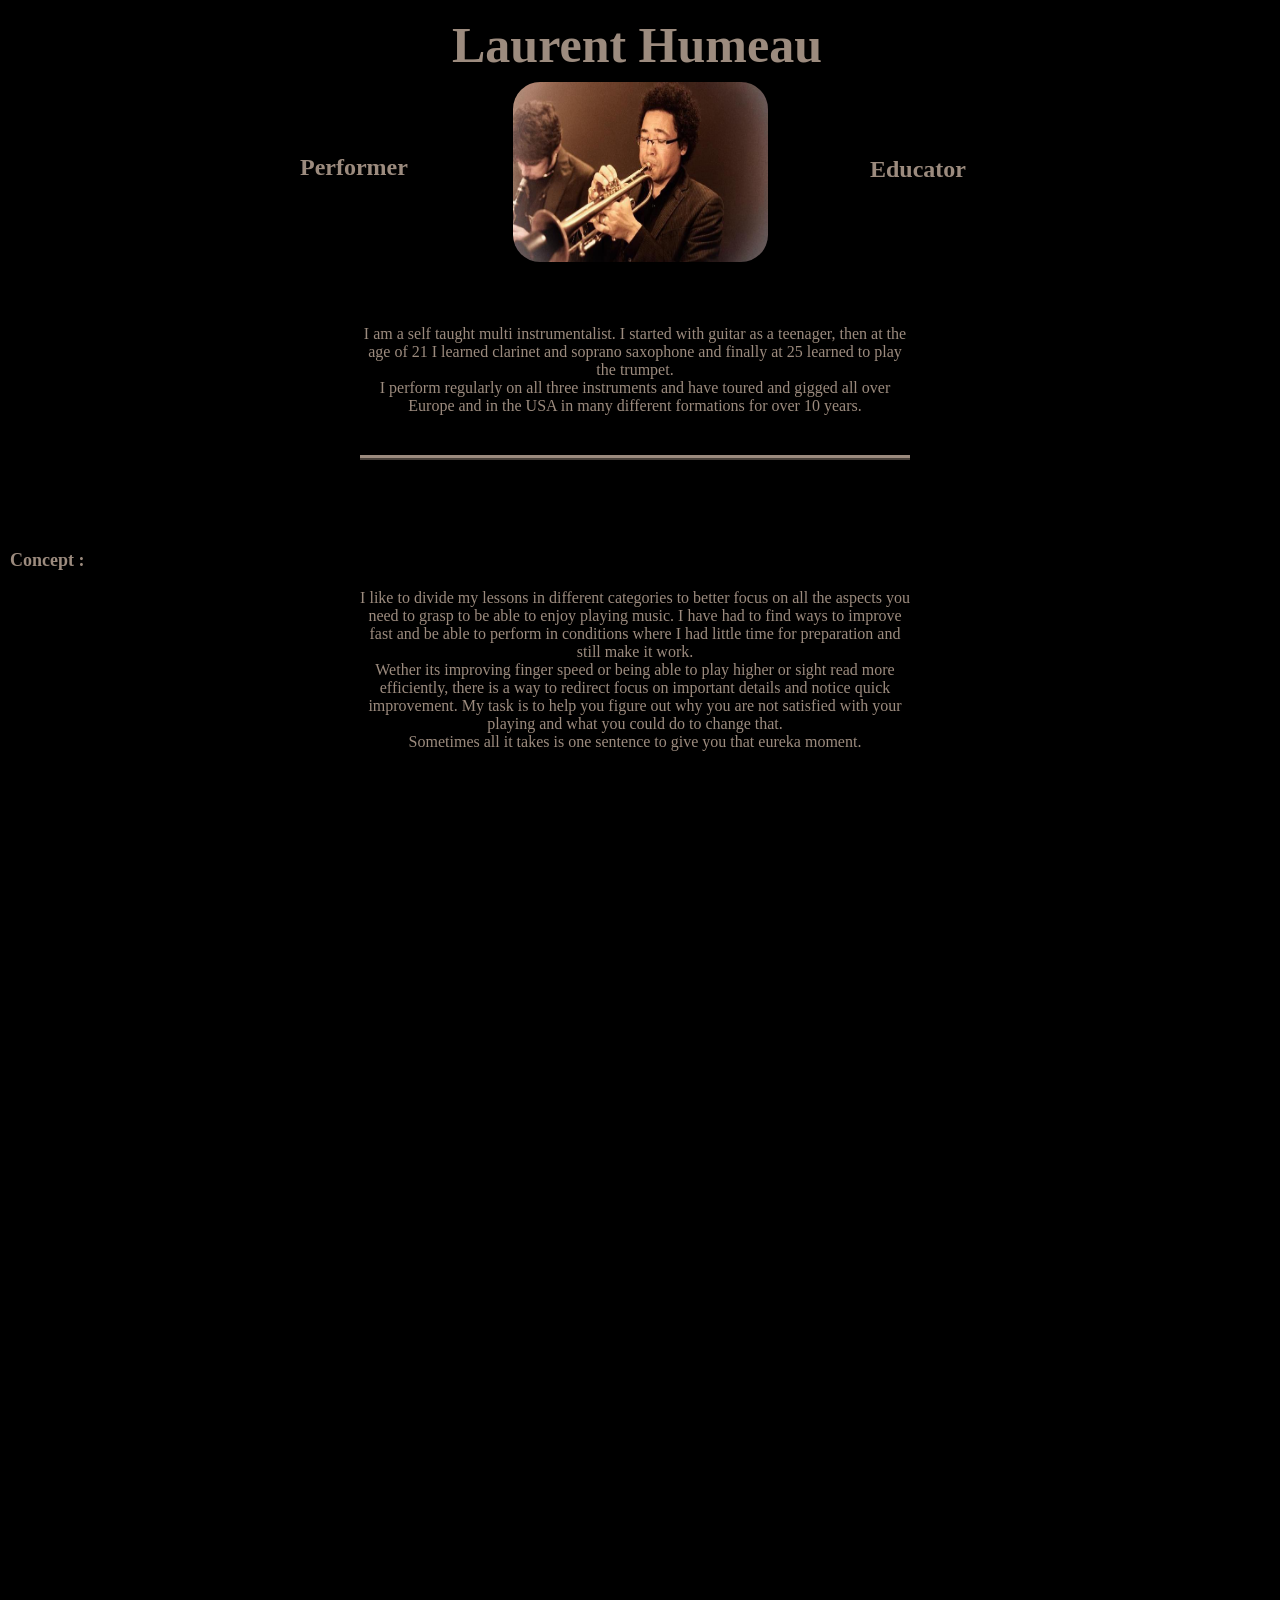
==== index.html @ 0287a481 "Add files via upload" ====
<!doctype html>
<html>
<head>
<title> Music lessons adapted to your needs </title>
<meta charset="utf-8">
<meta name="viewport" content="width=device-width, initial-scale=1.0">
<style>
html, body {
  width: 100%;
  height: 100%;
  margin: 0;
  margin-bottom: 40px;
  padding: 0;
  background-color: black;
overflow-x: hidden;

}
a{
      display: block;
      width: 80px;
      margin: auto;

  }
</style>
</head>
<body>

<div style="position: relative;">
<style>
h1 {
  position: relative; left: 442px; top: -28px;
  margin: 3;
  padding: 10px;
  max-width: 300px;
  min-width: 400px;
color: #9c8b7e;
font-size: 50px;

}
</style>





<h1 > Laurent Humeau </h1>

<h2 style="position: relative; left: 300px; top: 9px; color: #9c8b7e; "> Performer </h2>
<h2 style="position: relative; left: 870px; top: -36px; color: #9c8b7e; "> Educator </h2>


<Style>
.trumpet {
  display:inline-block;
  position: relative;
  top: -160px;
  left: 510px;
  width: 255px;
  height: 180px;
  border-radius: 30px;
  border-style: solid;
}
</style>


<img class="trumpet" src="bohemesauvage.jpg" alt="trumpet">

</div>



<div style="position: relative; text-align: center;
top: -120px;
left: 360px;
width: 550px;
height: 40px;
border-style: ridge; border-color: #9c8b7e;
border-top: 0px;
border-left: 0px;
border-right: 0px;
padding-bottom: 90px;
border-width: thick;
">

<p style="color: #9c8b7e;">I am a self taught multi instrumentalist.
I started with guitar as a teenager, then at the age of 21 I learned clarinet and soprano saxophone and finally at 25 learned to play the trumpet.
<br>I perform regularly on all three instruments and have toured and gigged all over Europe and in the USA in many different formations for over 10 years. </p>
</div>

<div style="position: relative; top: -50px;">
<h3 style="color: #9c8b7e;margin-left: 10px;"><font size="+1"> Concept : </font>  </h3>

  <p style="width: 550px; color: #9c8b7e; position: relative;  left: 360px; text-align: center;  " > I like to divide my lessons in different categories to better focus on all the aspects you need to grasp to be able to enjoy playing music.
I have had to find ways to improve fast and be able to perform in conditions where I had little time for preparation and still make it work. <br>Wether its improving finger speed or being able to play higher or sight read more efficiently, there is a way to redirect focus on important details and notice quick improvement. My task is to help you figure out why you are not satisfied with your playing and what you
could do to change that. <br>Sometimes all it takes is one sentence to give you that eureka moment.  </p>
</div>

<br><br><br><br><br><br><br>

  <div style="float: right; margin-right: 100px; ">

  <iframe width="360" height="215"
  src="https://www.youtube.com/embed/vDBqfBXcNFA"
  title="YouTube video player" frameborder="0"
  allow="accelerometer; autoplay; clipboard-write;
   encrypted-media; gyroscope; picture-in-picture" allowfullscreen></iframe>

  </div>


<div style="position: relative; top: 0px; margin-left: 10px;">
<h4 style="color:#9c8b7e;"> <font size="+1">Guitar</font></h4>
<p style="width: 500px;color: #9c8b7e;"> Learn to comp in the swing style. Get familiar with the basic chords and chord
  progressions. Learn to play with relaxed hands and connect your ear to the guitar.
   </p>
</div>

<br><br><br><br><br><br><br><br>

<div style="float: right; margin-right: 100px; margin-top: 3px;">
<iframe width="360" height="215" src="https://www.youtube.com/embed/2_GWYB3eaGM" title="YouTube video player" frameborder="0" allow="accelerometer;
autoplay; clipboard-write;
encrypted-media; gyroscope; picture-in-picture" allowfullscreen></iframe>
</div>



<h4 style="color:#9c8b7e;margin-left: 10px;"><font size="+1">Clarinet</font></h4>
<p style="width: 500px;color: #9c8b7e;margin-left: 10px;"> Learn breath and embouchure control. <br>Get used to manipulating pitch with
bends, growls and vibrato to take steps towards having a sound you want to hear come out of the instrument.</p>



<br><br><br><br><br><br><br><br>

<div style="float: right; margin-right: 100px; margin-top: 5px;">
<iframe width="360" height="215" src="https://www.youtube.com/embed/Bju0_nYcJ8M" title="YouTube video player" frameborder="0" allow="accelerometer; autoplay;
clipboard-write; encrypted-media; gyroscope; picture-in-picture" allowfullscreen></iframe>
</div>


<h4 style="color: #9c8b7e;margin-left: 10px;"><font size="+1">Trumpet</font></h4>
  <p style="width: 500px;color: #9c8b7e;margin-left: 10px;"> Learn breath, embouchure and tongue control. <br>Get familiar with finding your way through the horn's partials and navigate through them without tension. </p>

<br><br><br><br><br><br><br>



<h2 style="color: #9c8b7e; position: relative; left: 390px; top: 42px;"> Contact me :  </h2>


<a href="mailto:l.h.profimusik@gmail.com"> EMAIL </a>

</body>
</html>
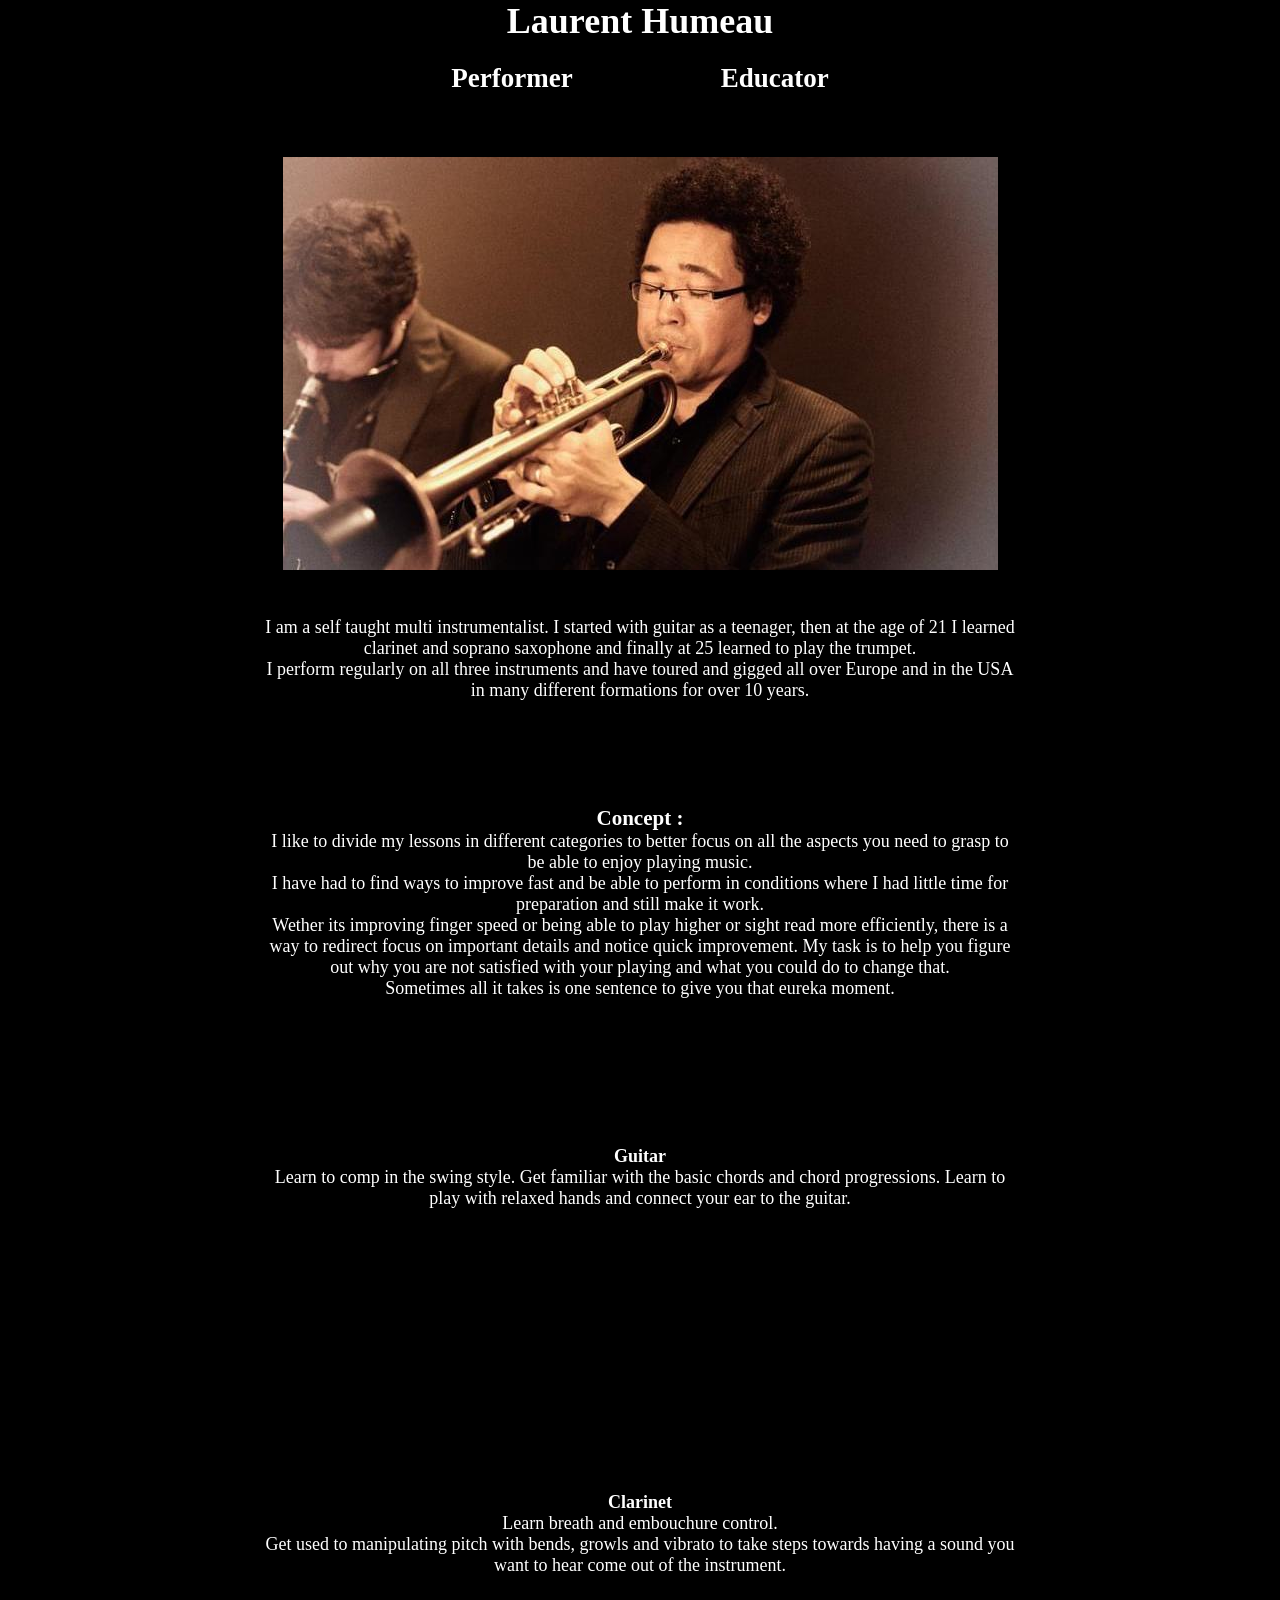
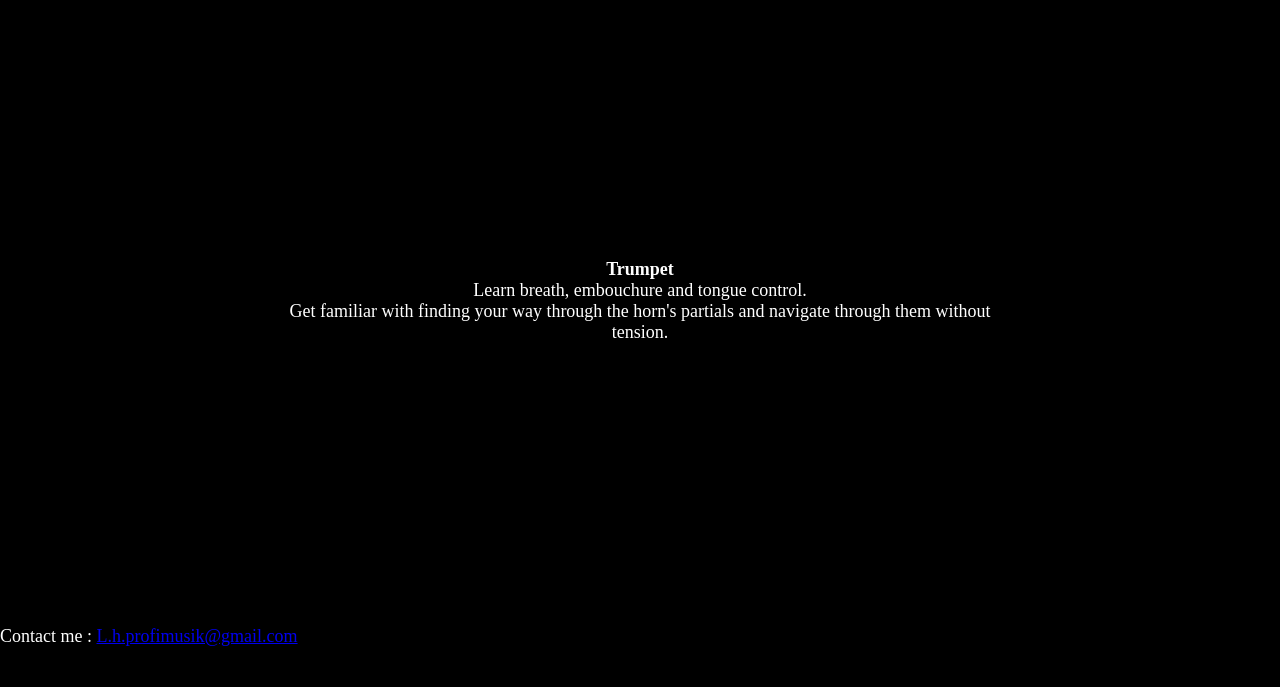
==== commit 33a1eb83: "Add files via upload" ====
--- a/index.html
+++ b/index.html
@@ -1,155 +1,91 @@
 <!doctype html>
-<html>
-<head>
-<title> Music lessons adapted to your needs </title>
-<meta charset="utf-8">
-<meta name="viewport" content="width=device-width, initial-scale=1.0">
-<style>
-html, body {
-  width: 100%;
-  height: 100%;
-  margin: 0;
-  margin-bottom: 40px;
-  padding: 0;
-  background-color: black;
-overflow-x: hidden;
+<html lang="en">
+  <head>
+    <title> Music lessons adapted to your needs </title>
+    <meta charset="utf-8">
+    <meta name="viewport" content="width=device-width, initial-scale=1">
+    <link rel="stylesheet" href="main.css">
+  </head>
+<body class="flex-start">
 
-}
-a{
-      display: block;
-      width: 80px;
-      margin: auto;
+<header class="header main">
 
-  }
-</style>
-</head>
-<body>
+  <h1> Laurent Humeau </h1><br>
+    <h2 > Performer &nbsp;&nbsp;&nbsp;&nbsp;&nbsp;&nbsp;&nbsp;&nbsp;&nbsp;&nbsp;
+      &nbsp;&nbsp;&nbsp;&nbsp;&nbsp;&nbsp;&nbsp;&nbsp;&nbsp; Educator</h2>
 
-<div style="position: relative;">
-<style>
-h1 {
-  position: relative; left: 442px; top: -28px;
-  margin: 3;
-  padding: 10px;
-  max-width: 300px;
-  min-width: 400px;
-color: #9c8b7e;
-font-size: 50px;
+</header>
 
-}
-</style>
+<br><br><br>
+<main class="main">
+
+  <img class="trumpet" src="bohemesauvage.jpg" alt="trumpet">
+
+<br><br><br>
+  <p>I am a self taught multi instrumentalist.
+  I started with guitar as a teenager, then at the age of 21 I learned clarinet and soprano saxophone and finally at 25 learned to play the trumpet.
+  <br>I perform regularly on all three instruments and have toured and gigged all over Europe and in the USA in many different formations for over 10 years. </p>
+
+
+
+<br><br><br><br><br>
 
 
 
 
+<h3 > Concept :  </h3>
+  <p> I like to divide my lessons in different categories to better focus on all the aspects you need to grasp to be able to enjoy playing music.
+  <br>I have had to find ways to improve fast and be able to perform in conditions where I had little time for preparation and still make it work. <br>Wether its improving finger speed or being able to play higher or sight read more efficiently, there is a way to redirect focus on important details and notice quick improvement. My task is to help you figure out why you are not satisfied with your playing and what you
+  could do to change that. <br>Sometimes all it takes is one sentence to give you that eureka moment.  </p>
 
-<h1 > Laurent Humeau </h1>
-
-<h2 style="position: relative; left: 300px; top: 9px; color: #9c8b7e; "> Performer </h2>
-<h2 style="position: relative; left: 870px; top: -36px; color: #9c8b7e; "> Educator </h2>
-
-
-<Style>
-.trumpet {
-  display:inline-block;
-  position: relative;
-  top: -160px;
-  left: 510px;
-  width: 255px;
-  height: 180px;
-  border-radius: 30px;
-  border-style: solid;
-}
-</style>
-
-
-<img class="trumpet" src="bohemesauvage.jpg" alt="trumpet">
-
-</div>
-
-
-
-<div style="position: relative; text-align: center;
-top: -120px;
-left: 360px;
-width: 550px;
-height: 40px;
-border-style: ridge; border-color: #9c8b7e;
-border-top: 0px;
-border-left: 0px;
-border-right: 0px;
-padding-bottom: 90px;
-border-width: thick;
-">
-
-<p style="color: #9c8b7e;">I am a self taught multi instrumentalist.
-I started with guitar as a teenager, then at the age of 21 I learned clarinet and soprano saxophone and finally at 25 learned to play the trumpet.
-<br>I perform regularly on all three instruments and have toured and gigged all over Europe and in the USA in many different formations for over 10 years. </p>
-</div>
-
-<div style="position: relative; top: -50px;">
-<h3 style="color: #9c8b7e;margin-left: 10px;"><font size="+1"> Concept : </font>  </h3>
-
-  <p style="width: 550px; color: #9c8b7e; position: relative;  left: 360px; text-align: center;  " > I like to divide my lessons in different categories to better focus on all the aspects you need to grasp to be able to enjoy playing music.
-I have had to find ways to improve fast and be able to perform in conditions where I had little time for preparation and still make it work. <br>Wether its improving finger speed or being able to play higher or sight read more efficiently, there is a way to redirect focus on important details and notice quick improvement. My task is to help you figure out why you are not satisfied with your playing and what you
-could do to change that. <br>Sometimes all it takes is one sentence to give you that eureka moment.  </p>
-</div>
+</main>
 
 <br><br><br><br><br><br><br>
 
-  <div style="float: right; margin-right: 100px; ">
-
+<div class="main">
+<article id="guitar" >
+<h4 > Guitar</h4>
+  <p > Learn to comp in the swing style. Get familiar with the basic chords and chord
+  progressions. Learn to play with relaxed hands and connect your ear to the guitar. </p>
+<br>
   <iframe width="360" height="215"
   src="https://www.youtube.com/embed/vDBqfBXcNFA"
   title="YouTube video player" frameborder="0"
   allow="accelerometer; autoplay; clipboard-write;
    encrypted-media; gyroscope; picture-in-picture" allowfullscreen></iframe>
+</article>
 
-  </div>
+<br><br>
+<article id="clarinet" >
+
+  <h4>Clarinet</h4>
+      <p > Learn breath and embouchure control. <br>Get used to manipulating pitch with
+      bends, growls and vibrato to take steps towards having a sound you want to hear come out of the instrument.</p>
+
+<br>
+        <iframe width="360" height="215" src="https://www.youtube.com/embed/2_GWYB3eaGM" title="YouTube video player" frameborder="0" allow="accelerometer;
+        autoplay; clipboard-write;
+        encrypted-media; gyroscope; picture-in-picture" allowfullscreen></iframe>
+
+</article>
+
+<br><br>
+<article id="trumpet" >
+  <h4>Trumpet</h4>
+  <p > Learn breath, embouchure and tongue control. <br>Get familiar with finding your way through the horn's partials and navigate through them without tension. </p>
+<br>
+
+<iframe width="360" height="215" src="https://www.youtube.com/embed/Bju0_nYcJ8M" title="YouTube video player" frameborder="0" allow="accelerometer; autoplay;
+clipboard-write; encrypted-media; gyroscope; picture-in-picture" allowfullscreen></iframe>
+</article>
+
+</div>
+
+<br><br>
 
 
-<div style="position: relative; top: 0px; margin-left: 10px;">
-<h4 style="color:#9c8b7e;"> <font size="+1">Guitar</font></h4>
-<p style="width: 500px;color: #9c8b7e;"> Learn to comp in the swing style. Get familiar with the basic chords and chord
-  progressions. Learn to play with relaxed hands and connect your ear to the guitar.
-   </p>
-</div>
-
-<br><br><br><br><br><br><br><br>
-
-<div style="float: right; margin-right: 100px; margin-top: 3px;">
-<iframe width="360" height="215" src="https://www.youtube.com/embed/2_GWYB3eaGM" title="YouTube video player" frameborder="0" allow="accelerometer;
-autoplay; clipboard-write;
-encrypted-media; gyroscope; picture-in-picture" allowfullscreen></iframe>
-</div>
-
-
-
-<h4 style="color:#9c8b7e;margin-left: 10px;"><font size="+1">Clarinet</font></h4>
-<p style="width: 500px;color: #9c8b7e;margin-left: 10px;"> Learn breath and embouchure control. <br>Get used to manipulating pitch with
-bends, growls and vibrato to take steps towards having a sound you want to hear come out of the instrument.</p>
-
-
-
-<br><br><br><br><br><br><br><br>
-
-<div style="float: right; margin-right: 100px; margin-top: 5px;">
-<iframe width="360" height="215" src="https://www.youtube.com/embed/Bju0_nYcJ8M" title="YouTube video player" frameborder="0" allow="accelerometer; autoplay;
-clipboard-write; encrypted-media; gyroscope; picture-in-picture" allowfullscreen></iframe>
-</div>
-
-
-<h4 style="color: #9c8b7e;margin-left: 10px;"><font size="+1">Trumpet</font></h4>
-  <p style="width: 500px;color: #9c8b7e;margin-left: 10px;"> Learn breath, embouchure and tongue control. <br>Get familiar with finding your way through the horn's partials and navigate through them without tension. </p>
-
-<br><br><br><br><br><br><br>
-
-
-
-<h2 style="color: #9c8b7e; position: relative; left: 390px; top: 42px;"> Contact me :  </h2>
-
-
-<a href="mailto:l.h.profimusik@gmail.com"> EMAIL </a>
-
+<footer>
+<p ><important> Contact me :</important> <a href="mailto: l.h.profimusik@gmail.com">L.h.profimusik@gmail.com</a> </p>
+</footer>
 </body>
 </html>
--- a/main.css
+++ b/main.css
@@ -0,0 +1,67 @@
+/*reset*/
+*{
+  margin: 0;
+  padding: 0 ;
+  box-sizing: border-box;
+}
+
+/*default*/
+html, body {
+  width: 100vw;
+  min-height: 100vh;
+  font-family: serif;
+  font-size: 18px;
+}
+/*genaral classes*/
+.flex-start {
+  display: flex;
+  justify-content: flex-start;
+}
+
+.flex-center {
+  display: flex;
+  justify-content: center;
+}
+ /*specifics*/
+
+ body {
+   flex-direction: column;
+   padding-bottom: 40px;
+   color: white;
+   background: black;
+   margin: auto;
+ }
+
+
+
+
+ .main {
+   flex-wrap: wrap;
+   max-width: 750px;
+   margin: auto;
+   text-align: center;
+ }
+
+
+ .post {
+   width: 380px;
+   border: 2px solid black;
+   border-radius: 25px;
+   padding: 1rem;
+   box-sizing: border-box;
+   box-shadow: 2px 2px 10px lightyellow;
+   margin: auto;
+   text-align: justify;
+ }
+
+ div {
+
+  display: flex;
+  justify-content: space-between;
+}
+
+.links {
+  font-family: serif;
+  font-size: 18px;
+  color: beige; 
+}
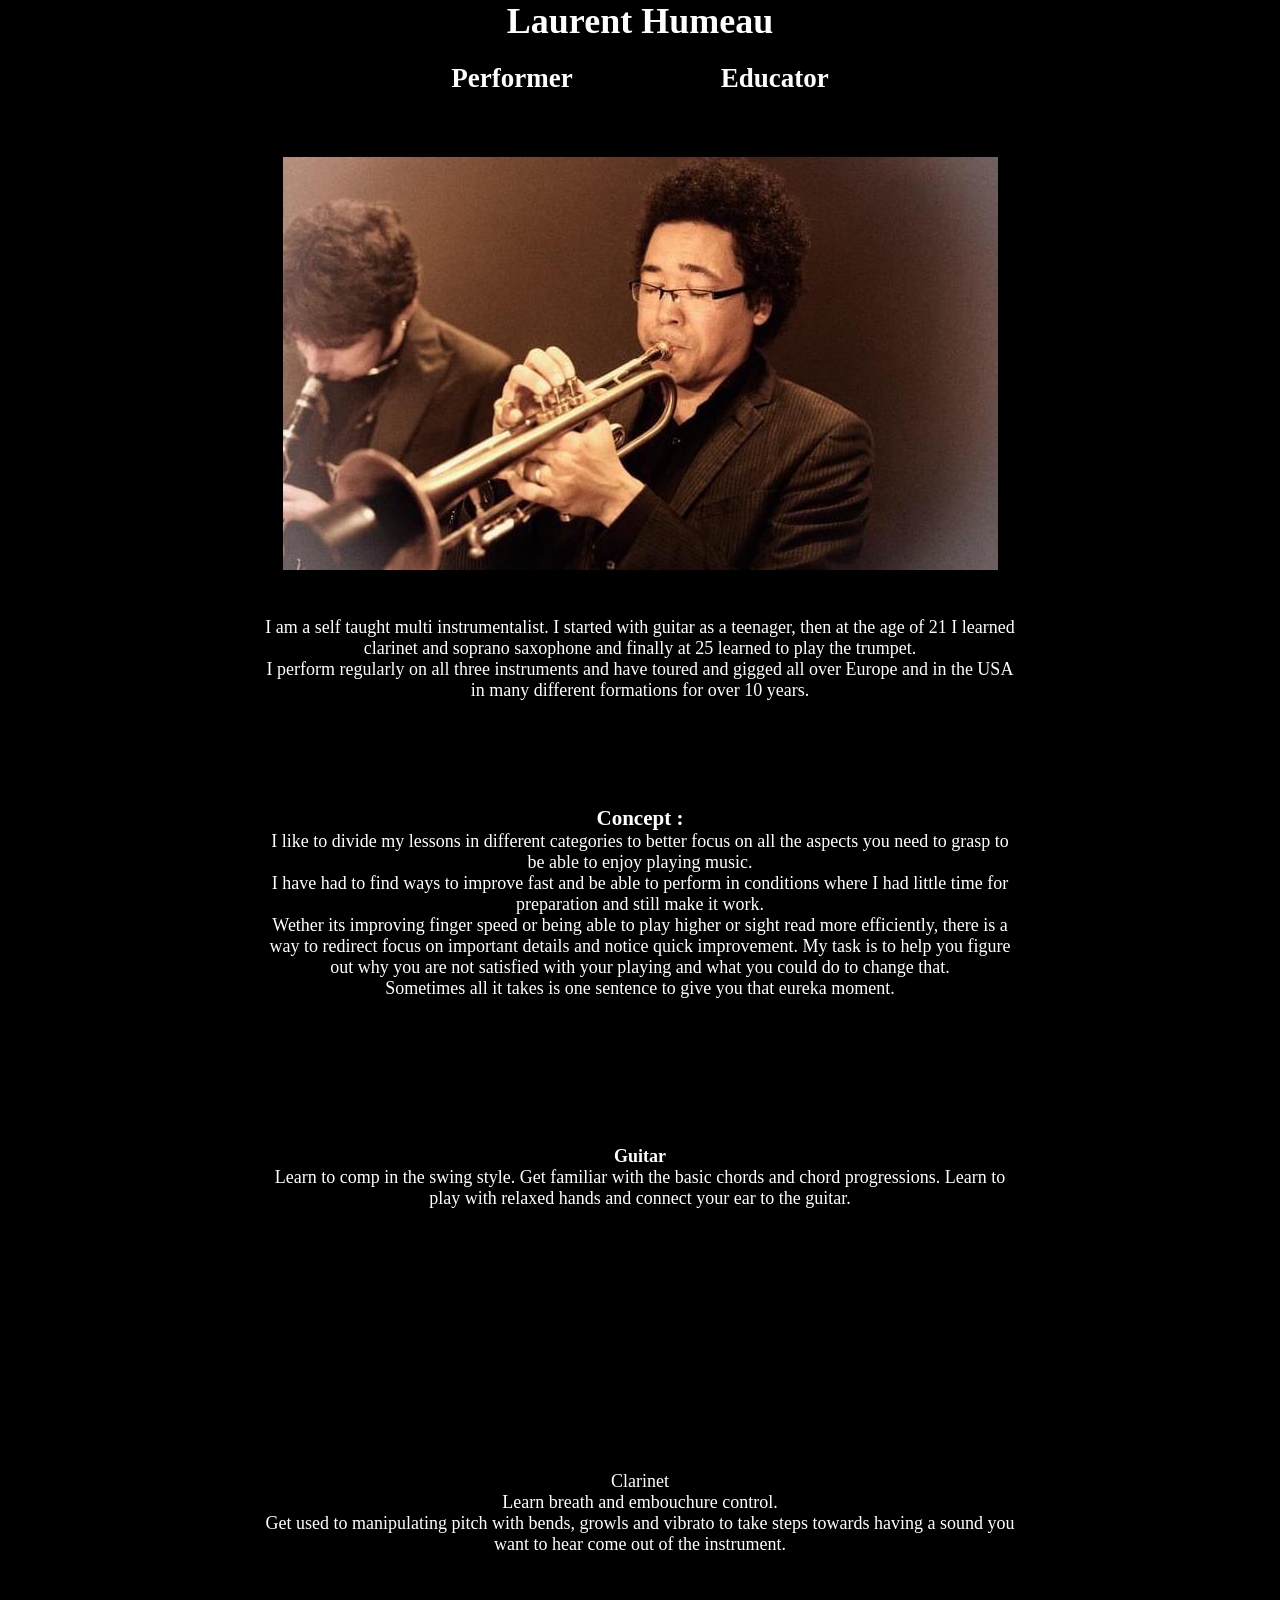
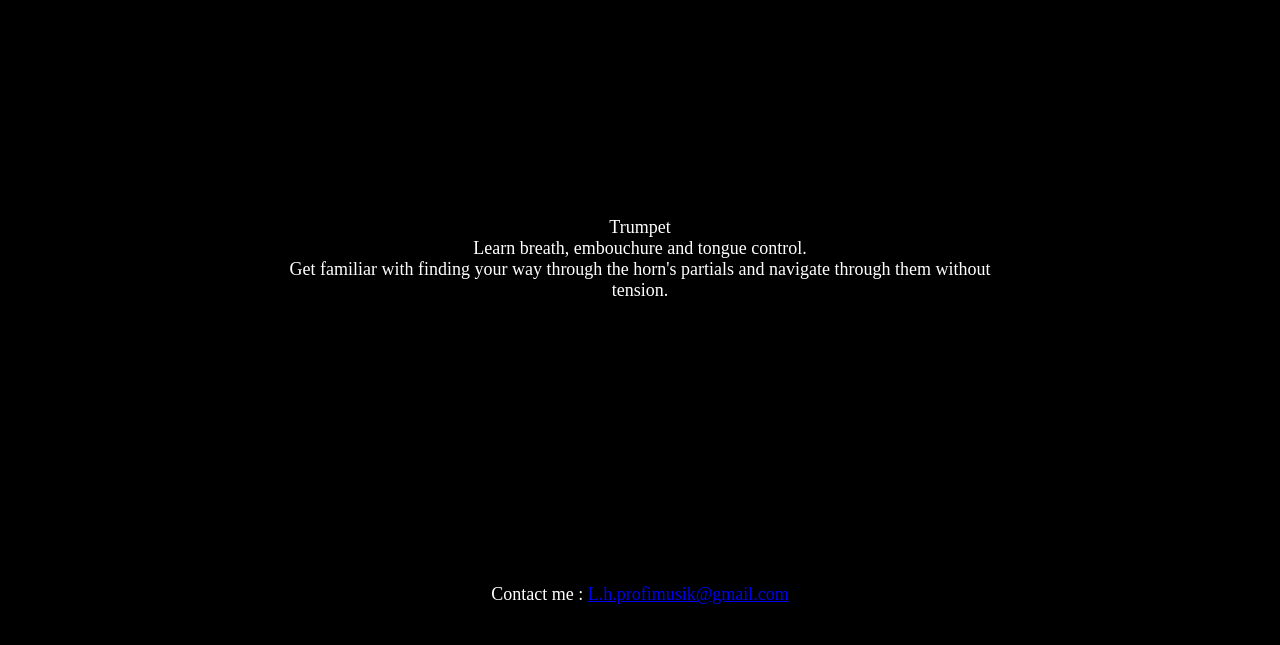
==== commit 25e19520: "Rename index2.html to index.html" ====
--- a/index.html
+++ b/index.html
@@ -6,6 +6,7 @@
     <meta name="viewport" content="width=device-width, initial-scale=1">
     <link rel="stylesheet" href="main.css">
   </head>
+
 <body class="flex-start">
 
 <header class="header main">
@@ -17,12 +18,14 @@
 </header>
 
 <br><br><br>
-<main class="main">
+<!--<main class="main">-->
+<div>
 
-  <img class="trumpet" src="bohemesauvage.jpg" alt="trumpet">
+  <img src="bohemesauvage.jpg" alt="trumpet">
 
 <br><br><br>
-  <p>I am a self taught multi instrumentalist.
+
+  <p class="main">I am a self taught multi instrumentalist.
   I started with guitar as a teenager, then at the age of 21 I learned clarinet and soprano saxophone and finally at 25 learned to play the trumpet.
   <br>I perform regularly on all three instruments and have toured and gigged all over Europe and in the USA in many different formations for over 10 years. </p>
 
@@ -34,58 +37,55 @@
 
 
 <h3 > Concept :  </h3>
-  <p> I like to divide my lessons in different categories to better focus on all the aspects you need to grasp to be able to enjoy playing music.
+  <p class="main"> I like to divide my lessons in different categories to better focus on all the aspects you need to grasp to be able to enjoy playing music.
   <br>I have had to find ways to improve fast and be able to perform in conditions where I had little time for preparation and still make it work. <br>Wether its improving finger speed or being able to play higher or sight read more efficiently, there is a way to redirect focus on important details and notice quick improvement. My task is to help you figure out why you are not satisfied with your playing and what you
   could do to change that. <br>Sometimes all it takes is one sentence to give you that eureka moment.  </p>
-
-</main>
+</div>
+<!--</main>-->
 
 <br><br><br><br><br><br><br>
 
-<div class="main">
-<article id="guitar" >
-<h4 > Guitar</h4>
-  <p > Learn to comp in the swing style. Get familiar with the basic chords and chord
-  progressions. Learn to play with relaxed hands and connect your ear to the guitar. </p>
+<p>
+<dl class="main">
+<dt> <strong>Guitar</strong> </dt>
+  <dd> Learn to comp in the swing style. Get familiar with the basic chords and chord
+  progressions. Learn to play with relaxed hands and connect your ear to the guitar. </dd>
 <br>
   <iframe width="360" height="215"
   src="https://www.youtube.com/embed/vDBqfBXcNFA"
   title="YouTube video player" frameborder="0"
   allow="accelerometer; autoplay; clipboard-write;
    encrypted-media; gyroscope; picture-in-picture" allowfullscreen></iframe>
-</article>
+
 
 <br><br>
-<article id="clarinet" >
 
-  <h4>Clarinet</h4>
-      <p > Learn breath and embouchure control. <br>Get used to manipulating pitch with
-      bends, growls and vibrato to take steps towards having a sound you want to hear come out of the instrument.</p>
+
+  <dt>Clarinet</dt>
+      <dd > Learn breath and embouchure control. <br>Get used to manipulating pitch with
+      bends, growls and vibrato to take steps towards having a sound you want to hear come out of the instrument.</dd>
 
 <br>
         <iframe width="360" height="215" src="https://www.youtube.com/embed/2_GWYB3eaGM" title="YouTube video player" frameborder="0" allow="accelerometer;
         autoplay; clipboard-write;
         encrypted-media; gyroscope; picture-in-picture" allowfullscreen></iframe>
 
-</article>
+<br><br>
 
-<br><br>
-<article id="trumpet" >
-  <h4>Trumpet</h4>
-  <p > Learn breath, embouchure and tongue control. <br>Get familiar with finding your way through the horn's partials and navigate through them without tension. </p>
+  <dt>Trumpet</dt>
+  <dd> Learn breath, embouchure and tongue control. <br>Get familiar with finding your way through the horn's partials and navigate through them without tension. </dd>
 <br>
 
 <iframe width="360" height="215" src="https://www.youtube.com/embed/Bju0_nYcJ8M" title="YouTube video player" frameborder="0" allow="accelerometer; autoplay;
 clipboard-write; encrypted-media; gyroscope; picture-in-picture" allowfullscreen></iframe>
-</article>
 
-</div>
-
+</dl>
+</p>
 <br><br>
 
 
 <footer>
-<p ><important> Contact me :</important> <a href="mailto: l.h.profimusik@gmail.com">L.h.profimusik@gmail.com</a> </p>
+<p class="main"><important> Contact me :</important> <a href="mailto: l.h.profimusik@gmail.com">L.h.profimusik@gmail.com</a> </p>
 </footer>
 </body>
 </html>
--- a/main.css
+++ b/main.css
@@ -21,6 +21,7 @@
 .flex-center {
   display: flex;
   justify-content: center;
+
 }
  /*specifics*/
 
@@ -56,12 +57,12 @@
 
  div {
 
-  display: flex;
-  justify-content: space-between;
+  
+  text-align: center;
 }
 
 .links {
   font-family: serif;
   font-size: 18px;
-  color: beige; 
+  color: beige;
 }
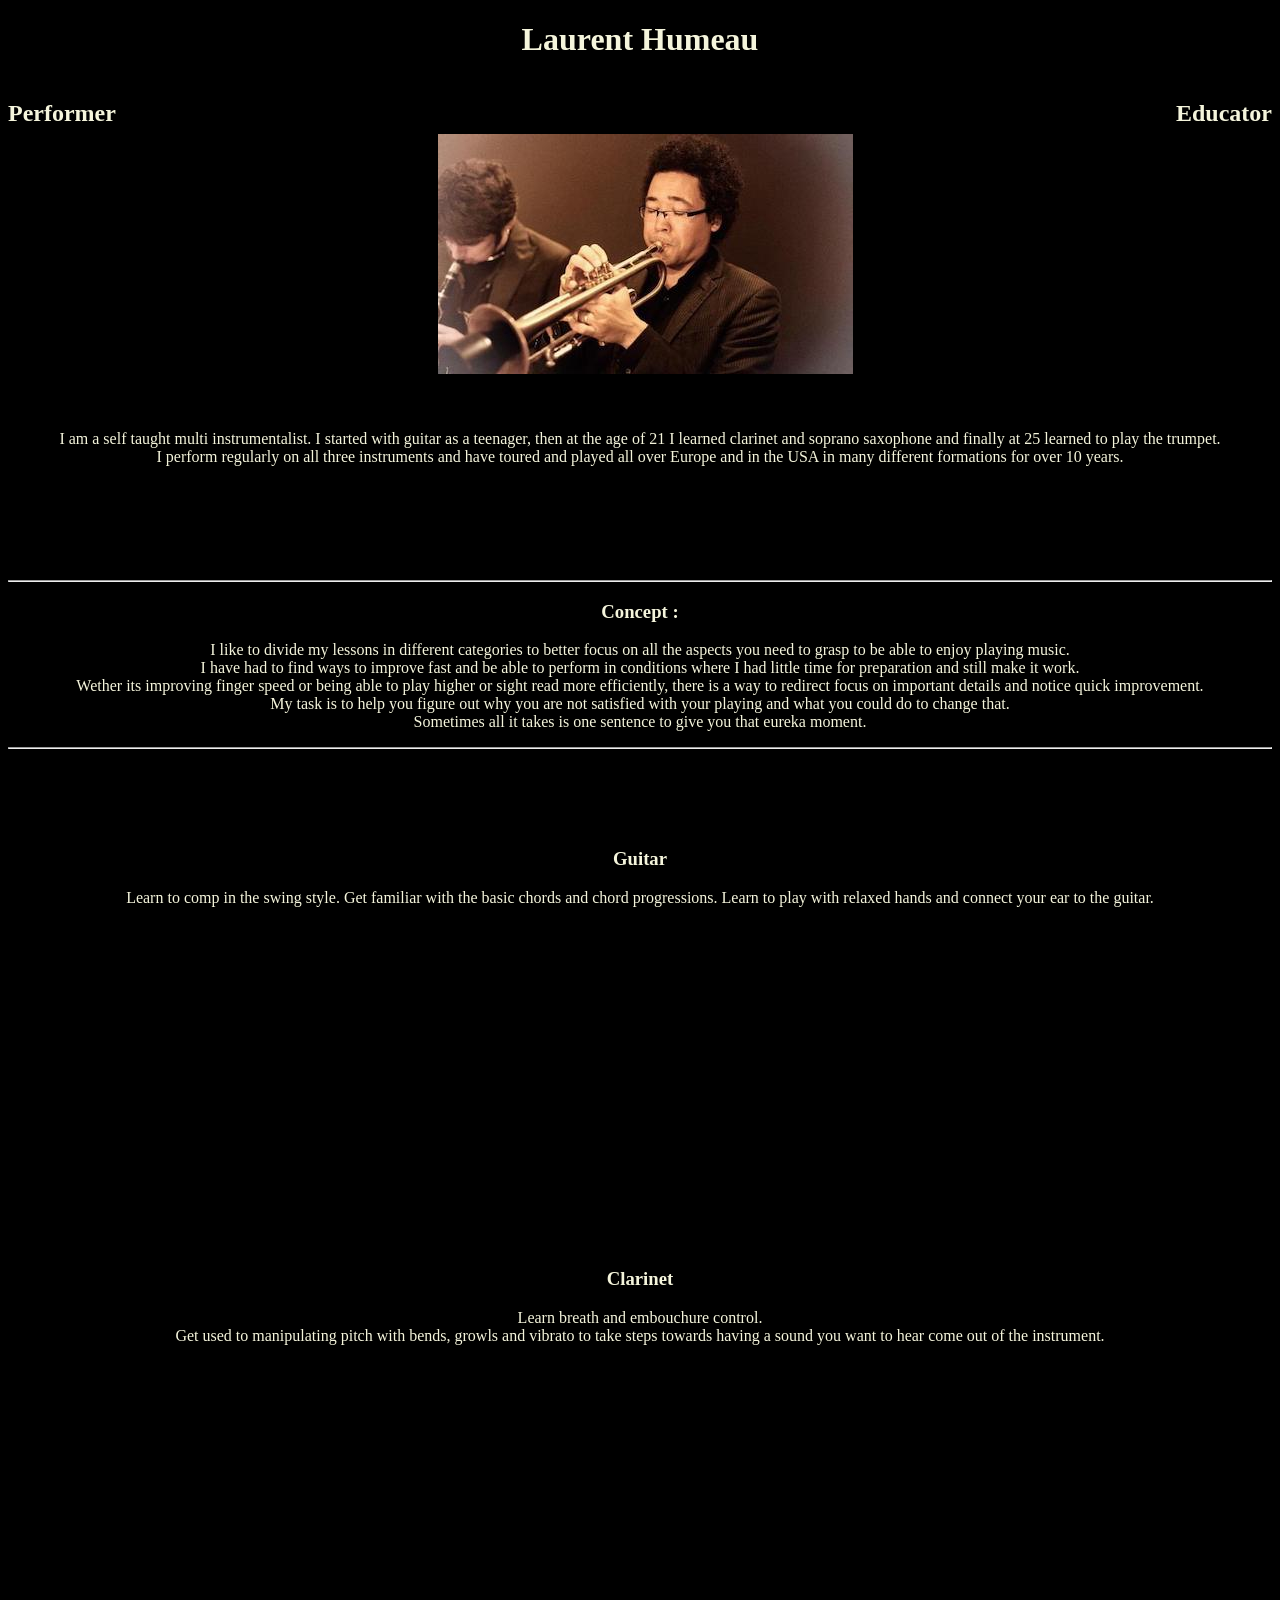
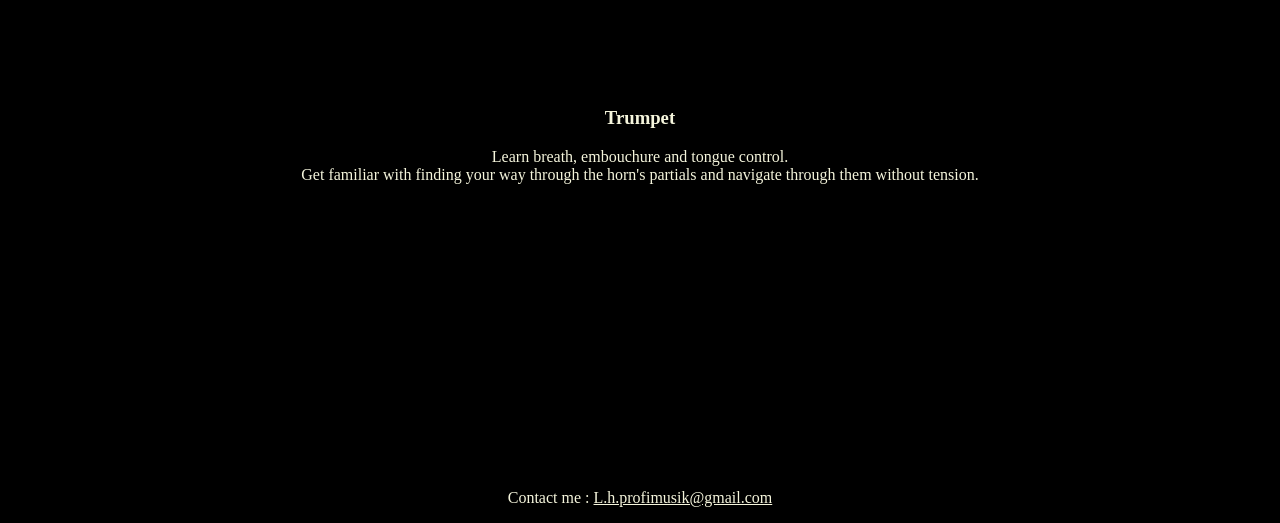
==== commit 1147a8c8: "Rename index2.html to index.html" ====
--- a/index.html
+++ b/index.html
@@ -4,52 +4,64 @@
     <title> Music lessons adapted to your needs </title>
     <meta charset="utf-8">
     <meta name="viewport" content="width=device-width, initial-scale=1">
-    <link rel="stylesheet" href="main.css">
+ <link rel="stylesheet" href="main.css">
+
   </head>
 
-<body class="flex-start">
-
-<header class="header main">
-
-  <h1> Laurent Humeau </h1><br>
-    <h2 > Performer &nbsp;&nbsp;&nbsp;&nbsp;&nbsp;&nbsp;&nbsp;&nbsp;&nbsp;&nbsp;
-      &nbsp;&nbsp;&nbsp;&nbsp;&nbsp;&nbsp;&nbsp;&nbsp;&nbsp; Educator</h2>
-
-</header>
-
-<br><br><br>
-<!--<main class="main">-->
-<div>
-
-  <img src="bohemesauvage.jpg" alt="trumpet">
-
-<br><br><br>
-
-  <p class="main">I am a self taught multi instrumentalist.
-  I started with guitar as a teenager, then at the age of 21 I learned clarinet and soprano saxophone and finally at 25 learned to play the trumpet.
-  <br>I perform regularly on all three instruments and have toured and gigged all over Europe and in the USA in many different formations for over 10 years. </p>
+<body>
 
 
 
-<br><br><br><br><br>
+<h1> Laurent Humeau </h1>
 
 
 
 
+<div class="subheading">
+    <h2 style="float: left; " > Performer </h2> <h2 style="float: right;"> Educator</h2>
+</div>
+
+
+<br><br>
+<br>
+
+
+
+
+<img src="bohemesauvage.jpg" alt="trumpet">
+
+
+
+<br><br><br>
+
+<div>
+<p>I am a self taught multi instrumentalist.
+I started with guitar as a teenager, then at the age of 21 I learned clarinet and soprano saxophone and finally at 25 learned to play the trumpet.
+<br>I perform regularly on all three instruments and have toured and played all over Europe and in the USA in many different formations for over 10 years. </p>
+
+<br><br><br><br><br>
+
+<hr>
+
 <h3 > Concept :  </h3>
-  <p class="main"> I like to divide my lessons in different categories to better focus on all the aspects you need to grasp to be able to enjoy playing music.
-  <br>I have had to find ways to improve fast and be able to perform in conditions where I had little time for preparation and still make it work. <br>Wether its improving finger speed or being able to play higher or sight read more efficiently, there is a way to redirect focus on important details and notice quick improvement. My task is to help you figure out why you are not satisfied with your playing and what you
+
+  <p> I like to divide my lessons in different categories to better focus on all the aspects you need to grasp to be able to enjoy playing music.
+  <br>I have had to find ways to improve fast and be able to perform in conditions where I had little time for preparation and still make it work. <br>Wether its improving finger speed or being able to play higher or sight read more efficiently, there is a way to redirect focus on important details and notice quick improvement.
+  <br> My task is to help you figure out why you are not satisfied with your playing and what you
   could do to change that. <br>Sometimes all it takes is one sentence to give you that eureka moment.  </p>
+<hr>
 </div>
-<!--</main>-->
+<br><br><br><br>
 
-<br><br><br><br><br><br><br>
 
-<p>
-<dl class="main">
-<dt> <strong>Guitar</strong> </dt>
-  <dd> Learn to comp in the swing style. Get familiar with the basic chords and chord
-  progressions. Learn to play with relaxed hands and connect your ear to the guitar. </dd>
+
+
+<div>
+
+
+<h3> Guitar </h3>
+  <p> Learn to comp in the swing style. Get familiar with the basic chords and chord
+  progressions. Learn to play with relaxed hands and connect your ear to the guitar. </p>
 <br>
   <iframe width="360" height="215"
   src="https://www.youtube.com/embed/vDBqfBXcNFA"
@@ -58,34 +70,36 @@
    encrypted-media; gyroscope; picture-in-picture" allowfullscreen></iframe>
 
 
-<br><br>
+<br><br><br><br><br><br>
 
 
-  <dt>Clarinet</dt>
-      <dd > Learn breath and embouchure control. <br>Get used to manipulating pitch with
-      bends, growls and vibrato to take steps towards having a sound you want to hear come out of the instrument.</dd>
+  <h3>Clarinet</h3>
+      <p > Learn breath and embouchure control. <br>Get used to manipulating pitch with
+      bends, growls and vibrato to take steps towards having a sound you want to hear come out of the instrument.</p>
 
 <br>
         <iframe width="360" height="215" src="https://www.youtube.com/embed/2_GWYB3eaGM" title="YouTube video player" frameborder="0" allow="accelerometer;
         autoplay; clipboard-write;
         encrypted-media; gyroscope; picture-in-picture" allowfullscreen></iframe>
 
-<br><br>
+<br><br><br><br><br><br>
 
-  <dt>Trumpet</dt>
-  <dd> Learn breath, embouchure and tongue control. <br>Get familiar with finding your way through the horn's partials and navigate through them without tension. </dd>
+  <h3>Trumpet</h3>
+  <p> Learn breath, embouchure and tongue control. <br>Get familiar with finding your way through the horn's partials and navigate through them without tension. </p>
 <br>
 
 <iframe width="360" height="215" src="https://www.youtube.com/embed/Bju0_nYcJ8M" title="YouTube video player" frameborder="0" allow="accelerometer; autoplay;
 clipboard-write; encrypted-media; gyroscope; picture-in-picture" allowfullscreen></iframe>
 
-</dl>
-</p>
+
+
+</div>
+
 <br><br>
 
 
 <footer>
-<p class="main"><important> Contact me :</important> <a href="mailto: l.h.profimusik@gmail.com">L.h.profimusik@gmail.com</a> </p>
+<p><important> Contact me :</important> <a href="mailto: l.h.profimusik@gmail.com">L.h.profimusik@gmail.com</a> </p>
 </footer>
 </body>
 </html>
--- a/main.css
+++ b/main.css
@@ -1,68 +1,16 @@
-/*reset*/
-*{
-  margin: 0;
-  padding: 0 ;
-  box-sizing: border-box;
+* {
+text-align: justify;
+    text-align-last: center;
+    color: beige;
+    background-color: black;
 }
-
-/*default*/
-html, body {
-  width: 100vw;
-  min-height: 100vh;
-  font-family: serif;
-  font-size: 18px;
-}
-/*genaral classes*/
-.flex-start {
-  display: flex;
-  justify-content: flex-start;
-}
-
-.flex-center {
-  display: flex;
-  justify-content: center;
-
-}
- /*specifics*/
-
- body {
-   flex-direction: column;
-   padding-bottom: 40px;
-   color: white;
-   background: black;
-   margin: auto;
- }
 
 
 
 
- .main {
-   flex-wrap: wrap;
-   max-width: 750px;
-   margin: auto;
-   text-align: center;
- }
 
-
- .post {
-   width: 380px;
-   border: 2px solid black;
-   border-radius: 25px;
-   padding: 1rem;
-   box-sizing: border-box;
-   box-shadow: 2px 2px 10px lightyellow;
-   margin: auto;
-   text-align: justify;
- }
-
- div {
-
-  
-  text-align: center;
 }
 
-.links {
-  font-family: serif;
-  font-size: 18px;
-  color: beige;
+img {
+  border-radius: 10px;
 }
